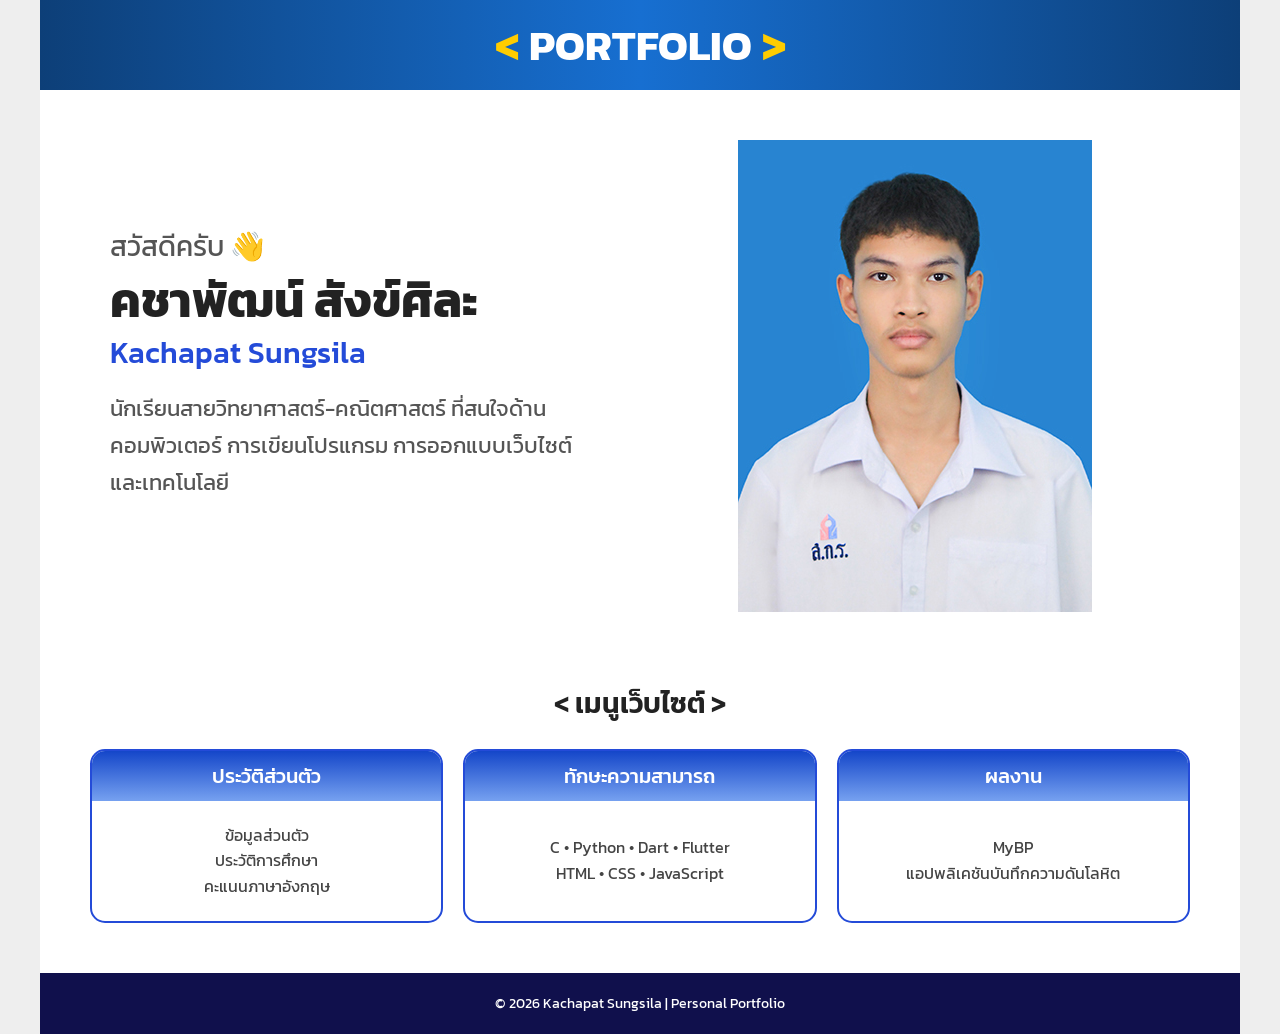
==== index.html @ f451e4a2 "Add files via upload" ====
<!DOCTYPE html>
<html lang="th">

<head>

    <meta charset="UTF-8">

    <meta name="viewport" content="width=device-width, initial-scale=1.0">

    <title>คชาพัฒน์ สังข์ศิละ | Portfolio</title>


    <!-- Google Font -->

    <link rel="preconnect" href="https://fonts.googleapis.com">

    <link rel="preconnect" href="https://fonts.gstatic.com" crossorigin>

    <link
        href="https://fonts.googleapis.com/css2?family=Kanit:wght@300;400;500;600;700&display=swap"
        rel="stylesheet"
    >


    <style>

        /* =========================
           RESET
        ========================= */

        * {
            margin: 0;
            padding: 0;
            box-sizing: border-box;
        }


        /* =========================
           BODY
        ========================= */

        body {

            font-family: "Kanit", sans-serif;

            background: #eeeeee;

            color: #111;

        }


        /* =========================
           MAIN PAGE
        ========================= */

        .page {

            width: 100%;

            max-width: 1200px;

            min-height: 100vh;

            margin: auto;

            background: white;

        }


        /* =========================
           HEADER
        ========================= */

        .header {

            height: 90px;

            background:
                linear-gradient(
                    to right,
                    #0d3f78,
                    #176fd1,
                    #0d3f78
                );

            display: flex;

            align-items: center;

            justify-content: center;

            padding: 0 35px;

        }


        .header-title {

            color: white;

            font-size: 42px;

            font-weight: 700;

            display: flex;

            align-items: center;

            justify-content: center;

            gap: 10px;

        }


        .header-title::before {

            content: "<";

            color: #ffcc00;

            font-size: 45px;

            font-weight: 700;

        }


        .header-title::after {

            content: ">";

            color: #ffcc00;

            font-size: 45px;

            font-weight: 700;

        }


        /* =========================
           HERO
        ========================= */

        .hero {

            min-height: 480px;

            display: flex;

            align-items: center;

            justify-content: center;

            padding: 50px;

        }


        .hero-left {

            width: 50%;

            padding: 20px;

        }


        .hero-right {

            width: 50%;

            display: flex;

            justify-content: center;

            align-items: center;

        }


        /* =========================
           HERO TEXT
        ========================= */

        .hello {

            font-size: 28px;

            color: #555;

            margin-bottom: 5px;

        }


        .name {

            font-size: 48px;

            font-weight: 700;

            color: #222;

            line-height: 1.2;

        }


        .name-en {

            font-size: 30px;

            color: #244bd8;

            font-weight: 500;

            margin-bottom: 15px;

        }


        .description {

            font-size: 22px;

            color: #555;

            line-height: 1.7;

            max-width: 500px;

            margin-bottom: 25px;

        }


        /* =========================
           BUTTON
        ========================= */

        .button-area {

            display: flex;

            gap: 12px;

            flex-wrap: wrap;

        }


        .button {

            display: inline-block;

            padding: 10px 25px;

            background:
                linear-gradient(
                    to right,
                    #1744c9,
                    #517ee9
                );

            color: white;

            text-decoration: none;

            border-radius: 25px;

            font-size: 17px;

            border: 2px solid #173bd1;

            transition: 0.2s;

        }


        .button:hover {

            transform: translateY(-3px);

            box-shadow:
                0 5px 12px rgba(0, 0, 0, 0.25);

        }


        .button-outline {

            background: white;

            color: #1744c9;

        }


        /* =========================
           PROFILE IMAGE
        ========================= */

        .profile-frame {

            width: 330px;

            height: 330px;

            border-radius: 50%;

            border: 5px solid #244bd8;

            padding: 8px;

            background: white;

            box-shadow:
                0 8px 20px rgba(0, 0, 0, 0.2);

            display: flex;

            justify-content: center;

            align-items: center;

            overflow: hidden;

        }


        .profile-frame img {

            width: 100%;

            height: 100%;

            /* ทำให้รูปเต็มกรอบ */

            object-fit: cover;

            object-position: center center;

            border-radius: 50%;

            display: block;

        }


        /* =========================
           MENU
        ========================= */

        .menu-section {

            padding: 20px 50px 50px;

        }


        .menu-title {

            text-align: center;

            font-size: 28px;

            font-weight: 600;

            margin-bottom: 25px;

            color: #222;

        }


        /* =========================
           MENU GRID
        ========================= */

        .menu-grid {

            display: grid;

            grid-template-columns:
                repeat(3, 1fr);

            gap: 20px;

        }


        /* =========================
           MENU CARD
        ========================= */

        .menu-card {

            border: 2px solid #244bd8;

            border-radius: 15px;

            overflow: hidden;

            background: white;

            text-decoration: none;

            color: #111;

            transition: 0.2s;

        }


        .menu-card:hover {

            transform: translateY(-5px);

            box-shadow:
                0 7px 18px rgba(0, 0, 0, 0.2);

        }


        /* =========================
           CARD HEADER
        ========================= */

        .card-header {

            background:
                linear-gradient(
                    to bottom,
                    #1446c9,
                    #76a1f0
                );

            color: white;

            text-align: center;

            padding: 10px;

            font-size: 20px;

            font-weight: 500;

        }


        /* =========================
           CARD CONTENT
        ========================= */

        .card-content {

            min-height: 120px;

            display: flex;

            justify-content: center;

            align-items: center;

            text-align: center;

            padding: 15px;

            font-size: 16px;

            color: #444;

            line-height: 1.6;

        }


        /* =========================
           FOOTER
        ========================= */

        .footer {

            text-align: center;

            padding: 20px;

            background: #10104c;

            color: white;

            font-size: 14px;

        }


        /* =========================
           TABLET
        ========================= */

        @media (max-width: 900px) {

            .hero {

                padding: 35px;

            }


            .name {

                font-size: 40px;

            }


            .profile-frame {

                width: 280px;

                height: 280px;

            }


            .menu-grid {

                grid-template-columns:
                    repeat(2, 1fr);

            }

        }


        /* =========================
           MOBILE
        ========================= */

        @media (max-width: 700px) {

            .header {

                height: 75px;

                padding: 0 20px;

            }


            .header-title {

                font-size: 30px;

            }


            .header-title::before,
            .header-title::after {

                font-size: 34px;

            }


            .hero {

                flex-direction: column;

                padding: 30px 20px;

                text-align: center;

            }


            .hero-left,
            .hero-right {

                width: 100%;

            }


            .hero-left {

                padding: 10px;

            }


            .hero-right {

                margin-top: 30px;

            }


            .description {

                margin-left: auto;

                margin-right: auto;

            }


            .button-area {

                justify-content: center;

            }


            .menu-section {

                padding: 20px;

            }


            .menu-grid {

                grid-template-columns: 1fr;

            }

        }


        /* =========================
           SMALL MOBILE
        ========================= */

        @media (max-width: 450px) {

            .header-title {

                font-size: 23px;

            }


            .header-title::before,
            .header-title::after {

                font-size: 27px;

            }


            .hello {

                font-size: 22px;

            }


            .name {

                font-size: 32px;

            }


            .name-en {

                font-size: 23px;

            }


            .description {

                font-size: 16px;

            }


            .profile-frame {

                width: 250px;

                height: 250px;

            }

        }

    </style>

</head>


<body>


    <div class="page">


        <!-- =========================
             HEADER
        ========================= -->

        <header class="header">

            <div class="header-title">

                PORTFOLIO

            </div>

        </header>



        <!-- =========================
             HERO
        ========================= -->

        <section class="hero">


            <!-- LEFT -->

            <div class="hero-left">


                <div class="hello">

                    สวัสดีครับ 👋

                </div>


                <div class="name">

                    คชาพัฒน์ สังข์ศิละ

                </div>


                <div class="name-en">

                    Kachapat Sungsila

                </div>


                <div class="description">

                    นักเรียนสายวิทยาศาสตร์-คณิตศาสตร์
                    ที่สนใจด้านคอมพิวเตอร์ การเขียนโปรแกรม การออกแบบเว็บไซต์<br> และเทคโนโลยี

                </div>


                <div class="button-area">


                </div>

            </div>



            <!-- RIGHT -->

            <div class="hero-right">



                    <img
                        src="profile2.jpg"
                        alt="Kachapat Sungsila"
                    >



            </div>


        </section>



        <!-- =========================
             MENU
        ========================= -->

        <section
            class="menu-section"
            id="menu"
        >


            <div class="menu-title">

                &lt; เมนูเว็บไซต์ &gt;

            </div>



            <div class="menu-grid">


                <!-- =====================
                     PERSONAL
                ====================== -->

                <a
                    href="personal.html"
                    class="menu-card"
                >

                    <div class="card-header">

                        ประวัติส่วนตัว

                    </div>


                    <div class="card-content">

                        ข้อมูลส่วนตัว<br>

                        ประวัติการศึกษา<br>

                        คะแนนภาษาอังกฤษ

                    </div>

                </a>



                <!-- =====================
                     SKILLS
                ====================== -->

                <a
                    href="skills.html"
                    class="menu-card"
                >

                    <div class="card-header">

                        ทักษะความสามารถ

                    </div>


                    <div class="card-content">

                        C • Python • Dart • Flutter<br>

                        HTML • CSS • JavaScript

                    </div>

                </a>



                <!-- =====================
                     PROJECTS
                ====================== -->

                <a
                    href="projects.html"
                    class="menu-card"
                >

                    <div class="card-header">

                        ผลงาน

                    </div>


                    <div class="card-content">

                        MyBP<br>

                        แอปพลิเคชันบันทึกความดันโลหิต

                    </div>

                </a>


            </div>

        </section>



        <!-- =========================
             FOOTER
        ========================= -->

        <footer class="footer">

            © 2026 Kachapat Sungsila
            | Personal Portfolio

        </footer>


    </div>


</body>

</html>
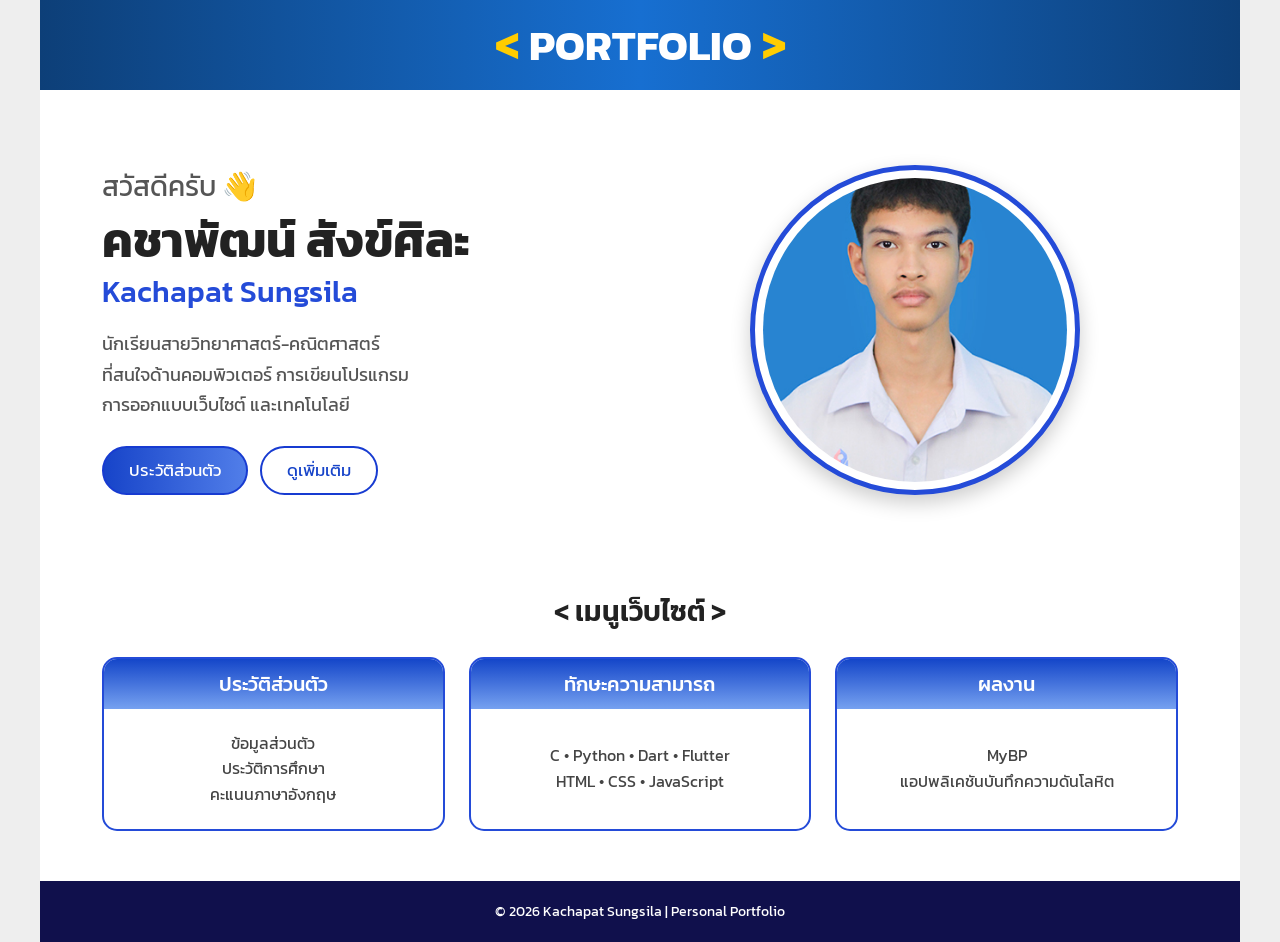
==== commit 30d8b447: "Update index.html" ====
--- a/index.html
+++ b/index.html
@@ -10,8 +10,14 @@
     <title>คชาพัฒน์ สังข์ศิละ | Portfolio</title>
 
 
+    <!-- Bootstrap 5 -->
+    <link
+        href="https://cdn.jsdelivr.net/npm/bootstrap@5.3.3/dist/css/bootstrap.min.css"
+        rel="stylesheet"
+    >
+
+
     <!-- Google Font -->
-
     <link rel="preconnect" href="https://fonts.googleapis.com">
 
     <link rel="preconnect" href="https://fonts.gstatic.com" crossorigin>
@@ -25,17 +31,6 @@
     <style>
 
         /* =========================
-           RESET
-        ========================= */
-
-        * {
-            margin: 0;
-            padding: 0;
-            box-sizing: border-box;
-        }
-
-
-        /* =========================
            BODY
         ========================= */
 
@@ -51,7 +46,7 @@
 
 
         /* =========================
-           MAIN PAGE
+           PAGE
         ========================= */
 
         .page {
@@ -91,8 +86,6 @@
 
             justify-content: center;
 
-            padding: 0 35px;
-
         }
 
 
@@ -123,86 +116,58 @@
 
             font-size: 45px;
 
+        }
+
+
+        .header-title::after {
+
+            content: ">";
+
+            color: #ffcc00;
+
+            font-size: 45px;
+
+        }
+
+
+        /* =========================
+           HERO
+        ========================= */
+
+        .hero {
+
+            min-height: 480px;
+
+            display: flex;
+
+            align-items: center;
+
+            padding: 50px;
+
+        }
+
+
+        /* =========================
+           HERO TEXT
+        ========================= */
+
+        .hello {
+
+            font-size: 28px;
+
+            color: #555;
+
+            margin-bottom: 5px;
+
+        }
+
+
+        .name {
+
+            font-size: 48px;
+
             font-weight: 700;
 
-        }
-
-
-        .header-title::after {
-
-            content: ">";
-
-            color: #ffcc00;
-
-            font-size: 45px;
-
-            font-weight: 700;
-
-        }
-
-
-        /* =========================
-           HERO
-        ========================= */
-
-        .hero {
-
-            min-height: 480px;
-
-            display: flex;
-
-            align-items: center;
-
-            justify-content: center;
-
-            padding: 50px;
-
-        }
-
-
-        .hero-left {
-
-            width: 50%;
-
-            padding: 20px;
-
-        }
-
-
-        .hero-right {
-
-            width: 50%;
-
-            display: flex;
-
-            justify-content: center;
-
-            align-items: center;
-
-        }
-
-
-        /* =========================
-           HERO TEXT
-        ========================= */
-
-        .hello {
-
-            font-size: 28px;
-
-            color: #555;
-
-            margin-bottom: 5px;
-
-        }
-
-
-        .name {
-
-            font-size: 48px;
-
-            font-weight: 700;
-
             color: #222;
 
             line-height: 1.2;
@@ -225,7 +190,7 @@
 
         .description {
 
-            font-size: 22px;
+            font-size: 18px;
 
             color: #555;
 
@@ -288,12 +253,21 @@
             box-shadow:
                 0 5px 12px rgba(0, 0, 0, 0.25);
 
+            color: white;
+
         }
 
 
         .button-outline {
 
             background: white;
+
+            color: #1744c9;
+
+        }
+
+
+        .button-outline:hover {
 
             color: #1744c9;
 
@@ -321,12 +295,6 @@
             box-shadow:
                 0 8px 20px rgba(0, 0, 0, 0.2);
 
-            display: flex;
-
-            justify-content: center;
-
-            align-items: center;
-
             overflow: hidden;
 
         }
@@ -338,11 +306,9 @@
 
             height: 100%;
 
-            /* ทำให้รูปเต็มกรอบ */
-
             object-fit: cover;
 
-            object-position: center center;
+            object-position: center;
 
             border-radius: 50%;
 
@@ -378,27 +344,13 @@
 
 
         /* =========================
-           MENU GRID
-        ========================= */
-
-        .menu-grid {
-
-            display: grid;
-
-            grid-template-columns:
-                repeat(3, 1fr);
-
-            gap: 20px;
-
-        }
-
-
-        /* =========================
            MENU CARD
         ========================= */
 
         .menu-card {
 
+            display: block;
+
             border: 2px solid #244bd8;
 
             border-radius: 15px;
@@ -410,6 +362,8 @@
             text-decoration: none;
 
             color: #111;
+
+            height: 100%;
 
             transition: 0.2s;
 
@@ -423,6 +377,8 @@
             box-shadow:
                 0 7px 18px rgba(0, 0, 0, 0.2);
 
+            color: #111;
+
         }
 
 
@@ -430,7 +386,7 @@
            CARD HEADER
         ========================= */
 
-        .card-header {
+        .card-header-custom {
 
             background:
                 linear-gradient(
@@ -502,7 +458,7 @@
            TABLET
         ========================= */
 
-        @media (max-width: 900px) {
+        @media (max-width: 991px) {
 
             .hero {
 
@@ -526,14 +482,6 @@
 
             }
 
-
-            .menu-grid {
-
-                grid-template-columns:
-                    repeat(2, 1fr);
-
-            }
-
         }
 
 
@@ -541,13 +489,11 @@
            MOBILE
         ========================= */
 
-        @media (max-width: 700px) {
+        @media (max-width: 767px) {
 
             .header {
 
                 height: 75px;
-
-                padding: 0 20px;
 
             }
 
@@ -569,7 +515,7 @@
 
             .hero {
 
-                flex-direction: column;
+                min-height: auto;
 
                 padding: 30px 20px;
 
@@ -578,24 +524,9 @@
             }
 
 
-            .hero-left,
-            .hero-right {
-
-                width: 100%;
-
-            }
-
-
             .hero-left {
 
-                padding: 10px;
-
-            }
-
-
-            .hero-right {
-
-                margin-top: 30px;
+                margin-bottom: 30px;
 
             }
 
@@ -619,13 +550,6 @@
             .menu-section {
 
                 padding: 20px;
-
-            }
-
-
-            .menu-grid {
-
-                grid-template-columns: 1fr;
 
             }
 
@@ -724,65 +648,109 @@
 
         <section class="hero">
 
-
-            <!-- LEFT -->
-
-            <div class="hero-left">
-
-
-                <div class="hello">
-
-                    สวัสดีครับ 👋
+            <div class="container-fluid">
+
+                <div class="row align-items-center">
+
+
+                    <!-- =====================
+                         LEFT
+                    ====================== -->
+
+                    <div class="col-lg-6 col-md-6">
+
+                        <div class="hero-left">
+
+                            <div class="hello">
+
+                                สวัสดีครับ 👋
+
+                            </div>
+
+
+                            <div class="name">
+
+                                คชาพัฒน์ สังข์ศิละ
+
+                            </div>
+
+
+                            <div class="name-en">
+
+                                Kachapat Sungsila
+
+                            </div>
+
+
+                            <div class="description">
+
+                                นักเรียนสายวิทยาศาสตร์-คณิตศาสตร์<br>
+
+                                ที่สนใจด้านคอมพิวเตอร์ การเขียนโปรแกรม<br>
+
+                                การออกแบบเว็บไซต์ และเทคโนโลยี
+
+                            </div>
+
+
+                            <div class="button-area">
+
+
+                                <!-- PERSONAL -->
+
+                                <a
+                                    href="personal.html"
+                                    class="button"
+                                >
+
+                                    ประวัติส่วนตัว
+
+                                </a>
+
+
+                                <!-- SCROLL -->
+
+                                <a
+                                    href="#menu"
+                                    class="button button-outline"
+                                >
+
+                                    ดูเพิ่มเติม
+
+                                </a>
+
+
+                            </div>
+
+                        </div>
+
+                    </div>
+
+
+
+                    <!-- =====================
+                         RIGHT
+                    ====================== -->
+
+                    <div
+                        class="col-lg-6 col-md-6 d-flex justify-content-center align-items-center"
+                    >
+
+                        <div class="profile-frame">
+
+                            <img
+                                src="profile2.jpg"
+                                alt="Kachapat Sungsila"
+                            >
+
+                        </div>
+
+                    </div>
+
 
                 </div>
 
-
-                <div class="name">
-
-                    คชาพัฒน์ สังข์ศิละ
-
-                </div>
-
-
-                <div class="name-en">
-
-                    Kachapat Sungsila
-
-                </div>
-
-
-                <div class="description">
-
-                    นักเรียนสายวิทยาศาสตร์-คณิตศาสตร์
-                    ที่สนใจด้านคอมพิวเตอร์ การเขียนโปรแกรม การออกแบบเว็บไซต์<br> และเทคโนโลยี
-
-                </div>
-
-
-                <div class="button-area">
-
-
-                </div>
-
             </div>
-
-
-
-            <!-- RIGHT -->
-
-            <div class="hero-right">
-
-
-
-                    <img
-                        src="profile2.jpg"
-                        alt="Kachapat Sungsila"
-                    >
-
-
-
-            </div>
-
 
         </section>
 
@@ -797,102 +765,122 @@
             id="menu"
         >
 
-
-            <div class="menu-title">
-
-                &lt; เมนูเว็บไซต์ &gt;
-
-            </div>
-
-
-
-            <div class="menu-grid">
-
-
-                <!-- =====================
-                     PERSONAL
-                ====================== -->
-
-                <a
-                    href="personal.html"
-                    class="menu-card"
-                >
-
-                    <div class="card-header">
-
-                        ประวัติส่วนตัว
+            <div class="container-fluid">
+
+
+                <div class="menu-title">
+
+                    &lt; เมนูเว็บไซต์ &gt;
+
+                </div>
+
+
+
+                <!-- =========================
+                     BOOTSTRAP ROW
+                ========================= -->
+
+                <div class="row g-4">
+
+
+                    <!-- =====================
+                         PERSONAL
+                    ====================== -->
+
+                    <div class="col-lg-4 col-md-6">
+
+                        <a
+                            href="personal.html"
+                            class="menu-card"
+                        >
+
+                            <div class="card-header-custom">
+
+                                ประวัติส่วนตัว
+
+                            </div>
+
+
+                            <div class="card-content">
+
+                                ข้อมูลส่วนตัว<br>
+
+                                ประวัติการศึกษา<br>
+
+                                คะแนนภาษาอังกฤษ
+
+                            </div>
+
+                        </a>
 
                     </div>
 
 
-                    <div class="card-content">
-
-                        ข้อมูลส่วนตัว<br>
-
-                        ประวัติการศึกษา<br>
-
-                        คะแนนภาษาอังกฤษ
+
+                    <!-- =====================
+                         SKILLS
+                    ====================== -->
+
+                    <div class="col-lg-4 col-md-6">
+
+                        <a
+                            href="skills.html"
+                            class="menu-card"
+                        >
+
+                            <div class="card-header-custom">
+
+                                ทักษะความสามารถ
+
+                            </div>
+
+
+                            <div class="card-content">
+
+                                C • Python • Dart • Flutter<br>
+
+                                HTML • CSS • JavaScript
+
+                            </div>
+
+                        </a>
 
                     </div>
 
-                </a>
-
-
-
-                <!-- =====================
-                     SKILLS
-                ====================== -->
-
-                <a
-                    href="skills.html"
-                    class="menu-card"
-                >
-
-                    <div class="card-header">
-
-                        ทักษะความสามารถ
+
+
+                    <!-- =====================
+                         PROJECTS
+                    ====================== -->
+
+                    <div class="col-lg-4 col-md-6">
+
+                        <a
+                            href="projects.html"
+                            class="menu-card"
+                        >
+
+                            <div class="card-header-custom">
+
+                                ผลงาน
+
+                            </div>
+
+
+                            <div class="card-content">
+
+                                MyBP<br>
+
+                                แอปพลิเคชันบันทึกความดันโลหิต
+
+                            </div>
+
+                        </a>
 
                     </div>
 
 
-                    <div class="card-content">
-
-                        C • Python • Dart • Flutter<br>
-
-                        HTML • CSS • JavaScript
-
-                    </div>
-
-                </a>
-
-
-
-                <!-- =====================
-                     PROJECTS
-                ====================== -->
-
-                <a
-                    href="projects.html"
-                    class="menu-card"
-                >
-
-                    <div class="card-header">
-
-                        ผลงาน
-
-                    </div>
-
-
-                    <div class="card-content">
-
-                        MyBP<br>
-
-                        แอปพลิเคชันบันทึกความดันโลหิต
-
-                    </div>
-
-                </a>
-
+                </div>
 
             </div>
 
@@ -915,6 +903,14 @@
     </div>
 
 
+
+    <!-- Bootstrap JS -->
+
+    <script
+        src="https://cdn.jsdelivr.net/npm/bootstrap@5.3.3/dist/js/bootstrap.bundle.min.js"
+    ></script>
+
+
 </body>
 
-</html>+</html>
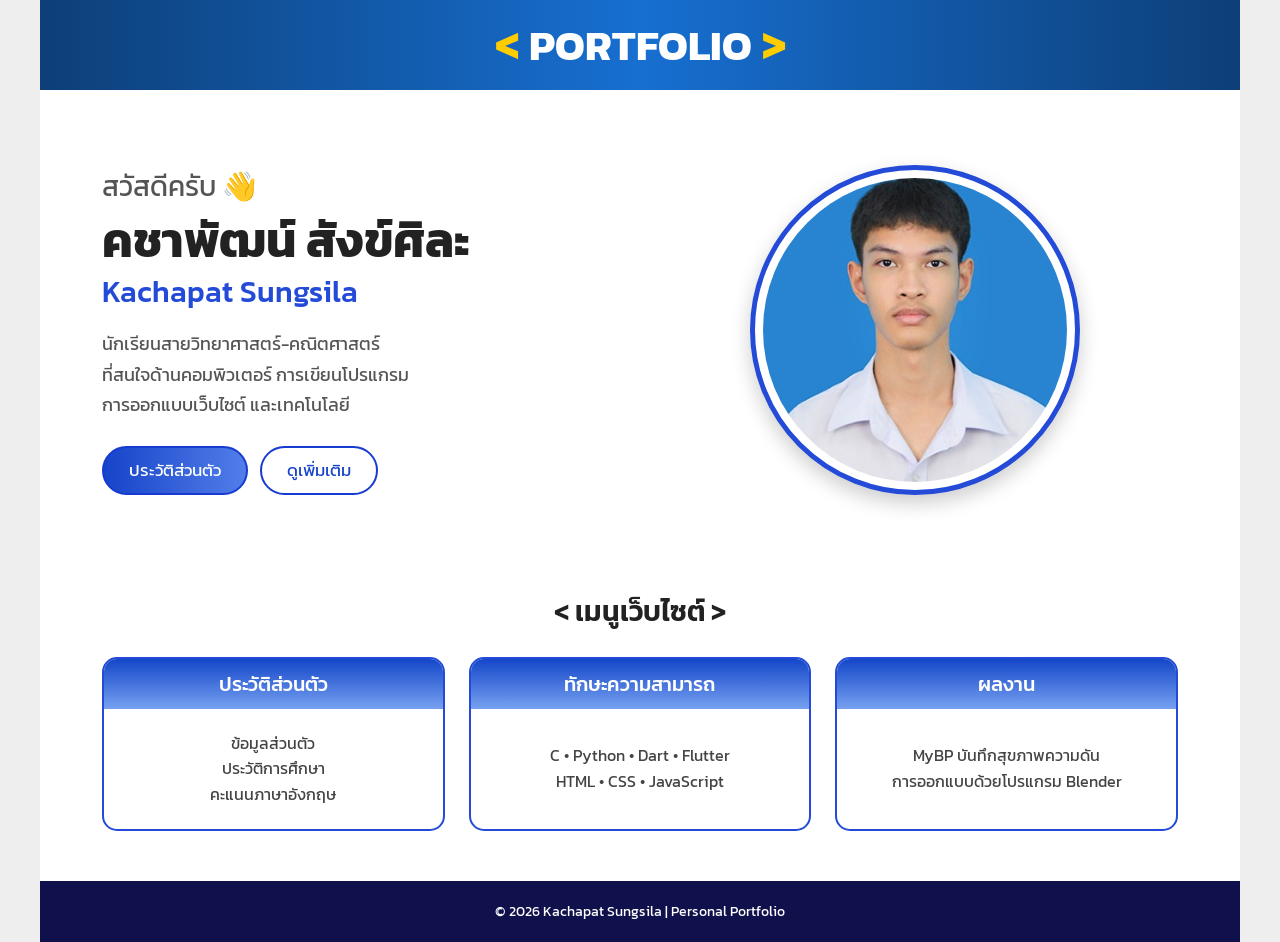
==== commit 5f133ce4: "Add files via upload" ====
--- a/index.html
+++ b/index.html
@@ -23,8 +23,8 @@
     <link rel="preconnect" href="https://fonts.gstatic.com" crossorigin>
 
     <link
-        href="https://fonts.googleapis.com/css2?family=Kanit:wght@300;400;500;600;700&display=swap"
-        rel="stylesheet"
+        href="https://fonts.googleapis.com/css2?family=Kanit:wght@300;400;500;600;700&display=swap"v
+        rel="stylesheet"v
     >
 
 
@@ -279,24 +279,14 @@
         ========================= */
 
         .profile-frame {
-
             width: 330px;
-
             height: 330px;
-
             border-radius: 50%;
-
             border: 5px solid #244bd8;
-
             padding: 8px;
-
             background: white;
-
-            box-shadow:
-                0 8px 20px rgba(0, 0, 0, 0.2);
-
+            box-shadow: 0 8px 20px rgba(0, 0, 0, 0.2);
             overflow: hidden;
-
         }
 
 
@@ -869,9 +859,8 @@
 
                             <div class="card-content">
 
-                                MyBP<br>
-
-                                แอปพลิเคชันบันทึกความดันโลหิต
+                                MyBP บันทึกสุขภาพความดัน
+                                <br>การออกแบบด้วยโปรแกรม Blender
 
                             </div>
 
@@ -903,7 +892,6 @@
     </div>
 
 
-
     <!-- Bootstrap JS -->
 
     <script
@@ -913,4 +901,4 @@
 
 </body>
 
-</html>
+</html>
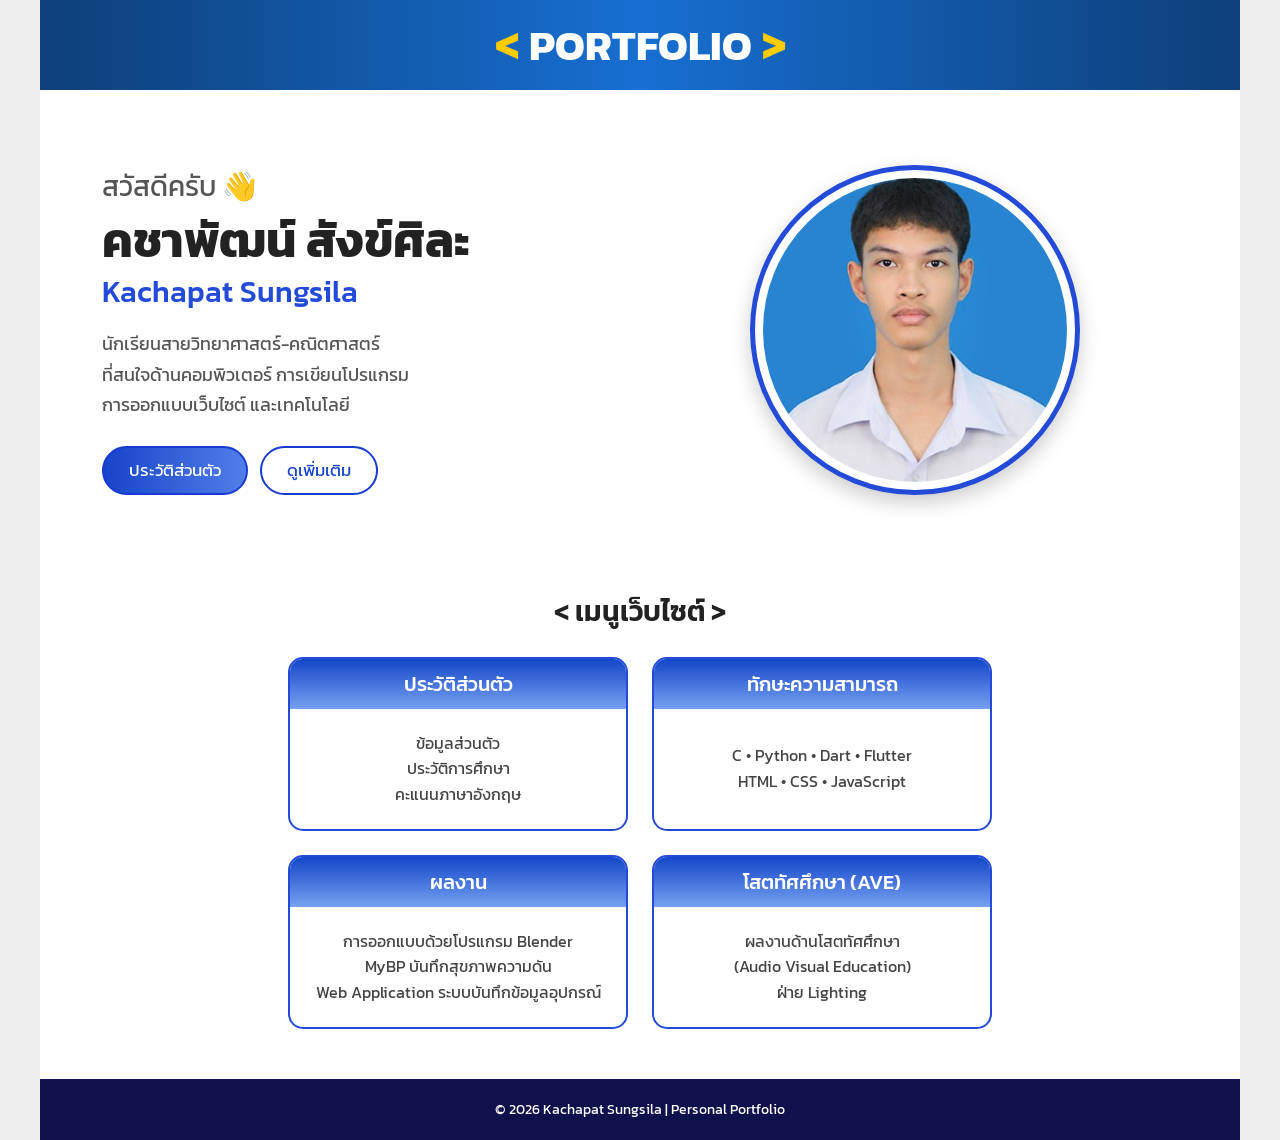
==== commit f5d55eea: "Update index.html" ====
--- a/index.html
+++ b/index.html
@@ -11,25 +11,20 @@
 
 
     <!-- Bootstrap 5 -->
-    <link
-        href="https://cdn.jsdelivr.net/npm/bootstrap@5.3.3/dist/css/bootstrap.min.css"
-        rel="stylesheet"
-    >
+
+    <link href="https://cdn.jsdelivr.net/npm/bootstrap@5.3.3/dist/css/bootstrap.min.css" rel="stylesheet">
 
 
     <!-- Google Font -->
+
     <link rel="preconnect" href="https://fonts.googleapis.com">
 
     <link rel="preconnect" href="https://fonts.gstatic.com" crossorigin>
 
-    <link
-        href="https://fonts.googleapis.com/css2?family=Kanit:wght@300;400;500;600;700&display=swap"v
-        rel="stylesheet"v
-    >
+    <link href="https://fonts.googleapis.com/css2?family=Kanit:wght@300;400;500;600;700&display=swap" rel="stylesheet">
 
 
     <style>
-
         /* =========================
            BODY
         ========================= */
@@ -42,6 +37,8 @@
 
             color: #111;
 
+            margin: 0;
+
         }
 
 
@@ -73,12 +70,10 @@
             height: 90px;
 
             background:
-                linear-gradient(
-                    to right,
+                linear-gradient(to right,
                     #0d3f78,
                     #176fd1,
-                    #0d3f78
-                );
+                    #0d3f78);
 
             display: flex;
 
@@ -225,11 +220,9 @@
             padding: 10px 25px;
 
             background:
-                linear-gradient(
-                    to right,
+                linear-gradient(to right,
                     #1744c9,
-                    #517ee9
-                );
+                    #517ee9);
 
             color: white;
 
@@ -279,14 +272,24 @@
         ========================= */
 
         .profile-frame {
+
             width: 330px;
+
             height: 330px;
+
             border-radius: 50%;
+
             border: 5px solid #244bd8;
+
             padding: 8px;
+
             background: white;
-            box-shadow: 0 8px 20px rgba(0, 0, 0, 0.2);
+
+            box-shadow:
+                0 8px 20px rgba(0, 0, 0, 0.2);
+
             overflow: hidden;
+
         }
 
 
@@ -334,12 +337,45 @@
 
 
         /* =========================
+           MENU GRID
+           บังคับให้มี 2 กล่องต่อแถว
+        ========================= */
+
+        .menu-grid {
+
+            display: grid;
+
+            grid-template-columns: repeat(2, 340px);
+
+            justify-content: center;
+
+            gap: 24px;
+
+            width: 100%;
+
+        }
+
+
+        /* =========================
+           MENU ITEM
+        ========================= */
+
+        .menu-item {
+
+            width: 340px;
+
+        }
+
+
+        /* =========================
            MENU CARD
         ========================= */
 
         .menu-card {
 
             display: block;
+
+            width: 100%;
 
             border: 2px solid #244bd8;
 
@@ -379,11 +415,9 @@
         .card-header-custom {
 
             background:
-                linear-gradient(
-                    to bottom,
+                linear-gradient(to bottom,
                     #1446c9,
-                    #76a1f0
-                );
+                    #76a1f0);
 
             color: white;
 
@@ -469,6 +503,29 @@
                 width: 280px;
 
                 height: 280px;
+
+            }
+
+
+            .menu-section {
+
+                padding-left: 30px;
+
+                padding-right: 30px;
+
+            }
+
+
+            .menu-grid {
+
+                grid-template-columns: repeat(2, minmax(0, 340px));
+
+            }
+
+
+            .menu-item {
+
+                width: 100%;
 
             }
 
@@ -543,6 +600,26 @@
 
             }
 
+
+            /* มือถือให้เหลือ 1 กล่องต่อแถว */
+
+            .menu-grid {
+
+                grid-template-columns: minmax(0, 340px);
+
+                gap: 20px;
+
+            }
+
+
+            .menu-item {
+
+                width: 100%;
+
+                max-width: 340px;
+
+            }
+
         }
 
 
@@ -603,8 +680,21 @@
 
             }
 
-        }
-
+
+            .menu-grid {
+
+                grid-template-columns: minmax(0, 100%);
+
+            }
+
+
+            .menu-item {
+
+                max-width: 100%;
+
+            }
+
+        }
     </style>
 
 </head>
@@ -643,9 +733,7 @@
                 <div class="row align-items-center">
 
 
-                    <!-- =====================
-                         LEFT
-                    ====================== -->
+                    <!-- LEFT -->
 
                     <div class="col-lg-6 col-md-6">
 
@@ -685,31 +773,19 @@
 
                             <div class="button-area">
 
-
-                                <!-- PERSONAL -->
-
-                                <a
-                                    href="personal.html"
-                                    class="button"
-                                >
+                                <a href="personal.html" class="button">
 
                                     ประวัติส่วนตัว
 
                                 </a>
 
 
-                                <!-- SCROLL -->
-
-                                <a
-                                    href="#menu"
-                                    class="button button-outline"
-                                >
+                                <a href="#menu" class="button button-outline">
 
                                     ดูเพิ่มเติม
 
                                 </a>
 
-
                             </div>
 
                         </div>
@@ -718,20 +794,13 @@
 
 
 
-                    <!-- =====================
-                         RIGHT
-                    ====================== -->
-
-                    <div
-                        class="col-lg-6 col-md-6 d-flex justify-content-center align-items-center"
-                    >
+                    <!-- RIGHT -->
+
+                    <div class="col-lg-6 col-md-6 d-flex justify-content-center align-items-center">
 
                         <div class="profile-frame">
 
-                            <img
-                                src="profile2.jpg"
-                                alt="Kachapat Sungsila"
-                            >
+                            <img src="profile2.jpg" alt="Kachapat Sungsila">
 
                         </div>
 
@@ -750,10 +819,7 @@
              MENU
         ========================= -->
 
-        <section
-            class="menu-section"
-            id="menu"
-        >
+        <section class="menu-section" id="menu">
 
             <div class="container-fluid">
 
@@ -765,24 +831,18 @@
                 </div>
 
 
-
-                <!-- =========================
-                     BOOTSTRAP ROW
-                ========================= -->
-
-                <div class="row g-4">
+                <!-- MENU GRID -->
+
+                <div class="menu-grid">
 
 
                     <!-- =====================
-                         PERSONAL
+                         ROW 1 - PERSONAL
                     ====================== -->
 
-                    <div class="col-lg-4 col-md-6">
-
-                        <a
-                            href="personal.html"
-                            class="menu-card"
-                        >
+                    <div class="menu-item">
+
+                        <a href="personal.html" class="menu-card">
 
                             <div class="card-header-custom">
 
@@ -790,7 +850,6 @@
 
                             </div>
 
-
                             <div class="card-content">
 
                                 ข้อมูลส่วนตัว<br>
@@ -808,15 +867,12 @@
 
 
                     <!-- =====================
-                         SKILLS
+                         ROW 1 - SKILLS
                     ====================== -->
 
-                    <div class="col-lg-4 col-md-6">
-
-                        <a
-                            href="skills.html"
-                            class="menu-card"
-                        >
+                    <div class="menu-item">
+
+                        <a href="skills.html" class="menu-card">
 
                             <div class="card-header-custom">
 
@@ -824,7 +880,6 @@
 
                             </div>
 
-
                             <div class="card-content">
 
                                 C • Python • Dart • Flutter<br>
@@ -840,15 +895,12 @@
 
 
                     <!-- =====================
-                         PROJECTS
+                         ROW 2 - PROJECTS
                     ====================== -->
 
-                    <div class="col-lg-4 col-md-6">
-
-                        <a
-                            href="projects.html"
-                            class="menu-card"
-                        >
+                    <div class="menu-item">
+
+                        <a href="projects.html" class="menu-card">
 
                             <div class="card-header-custom">
 
@@ -856,11 +908,42 @@
 
                             </div>
 
-
                             <div class="card-content">
 
-                                MyBP บันทึกสุขภาพความดัน
-                                <br>การออกแบบด้วยโปรแกรม Blender
+                                การออกแบบด้วยโปรแกรม Blender<br>
+
+                                MyBP บันทึกสุขภาพความดัน<br>
+
+                                Web Application ระบบบันทึกข้อมูลอุปกรณ์
+
+                            </div>
+
+                        </a>
+
+                    </div>
+
+
+
+                    <!-- =====================
+                         ROW 2 - AVE
+                    ====================== -->
+
+                    <div class="menu-item">
+
+                        <a href="ave.html" class="menu-card">
+
+                            <div class="card-header-custom">
+
+                                โสตทัศศึกษา (AVE)
+
+                            </div>
+
+                            <div class="card-content">
+
+                                ผลงานด้านโสตทัศศึกษา <br>(Audio Visual Education)<br>
+                                ฝ่าย Lighting
+
+
 
                             </div>
 
@@ -892,13 +975,12 @@
     </div>
 
 
+
     <!-- Bootstrap JS -->
 
-    <script
-        src="https://cdn.jsdelivr.net/npm/bootstrap@5.3.3/dist/js/bootstrap.bundle.min.js"
-    ></script>
+    <script src="https://cdn.jsdelivr.net/npm/bootstrap@5.3.3/dist/js/bootstrap.bundle.min.js"></script>
 
 
 </body>
 
-</html>+</html>
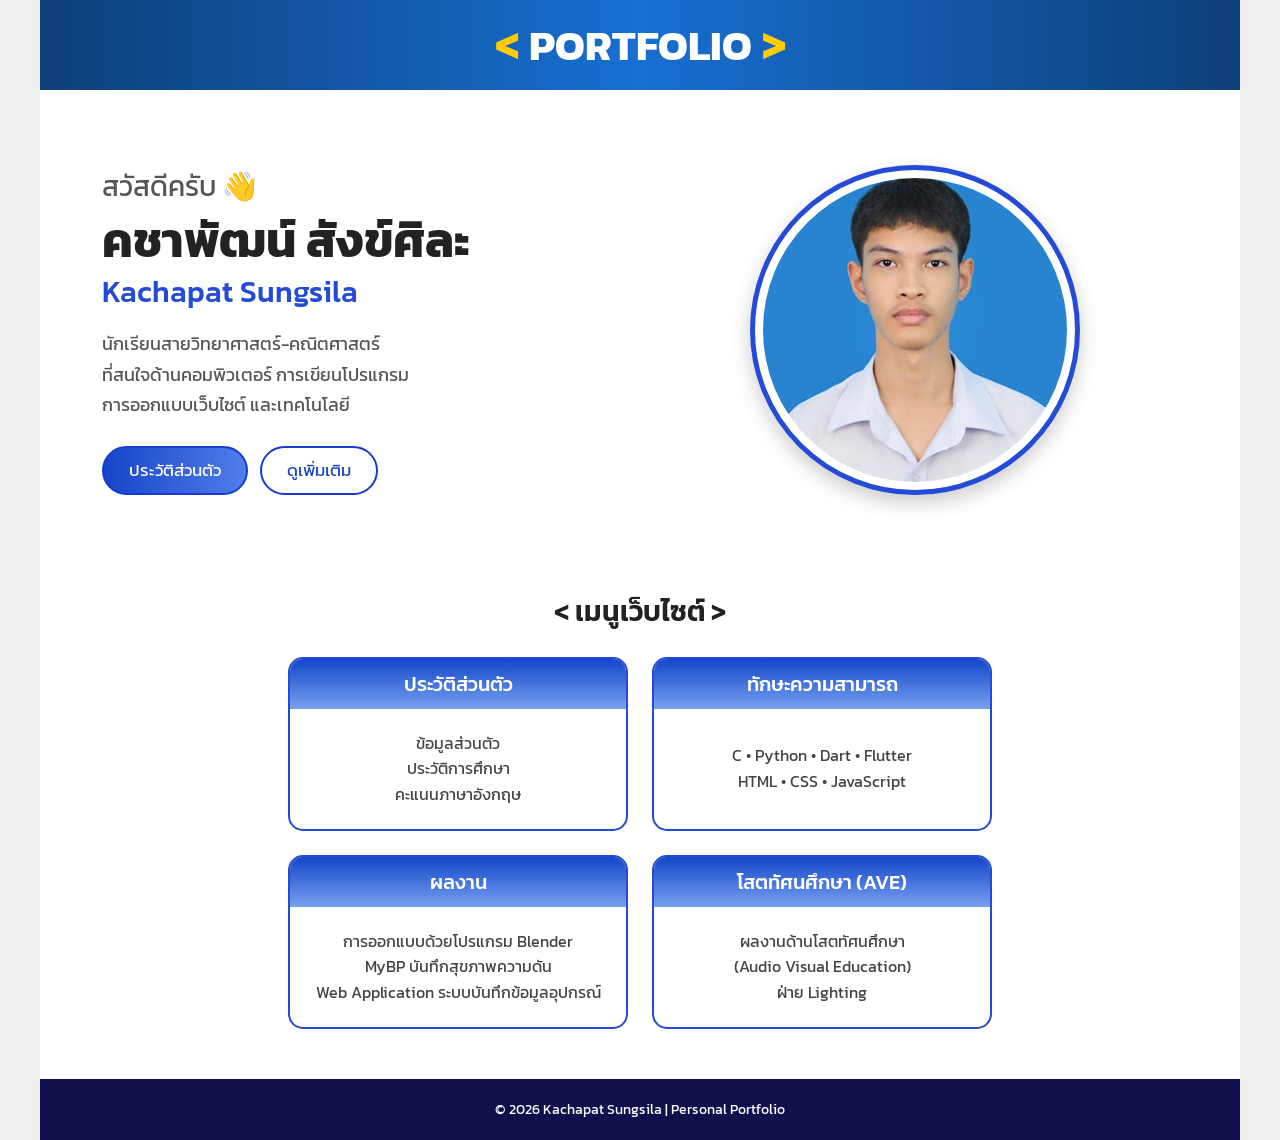
==== commit fa49dc7f: "Update index.html" ====
--- a/index.html
+++ b/index.html
@@ -934,13 +934,13 @@
 
                             <div class="card-header-custom">
 
-                                โสตทัศศึกษา (AVE)
+                                โสตทัศนศึกษา (AVE)
 
                             </div>
 
                             <div class="card-content">
 
-                                ผลงานด้านโสตทัศศึกษา <br>(Audio Visual Education)<br>
+                                ผลงานด้านโสตทัศนศึกษา <br>(Audio Visual Education)<br>
                                 ฝ่าย Lighting
 
 
